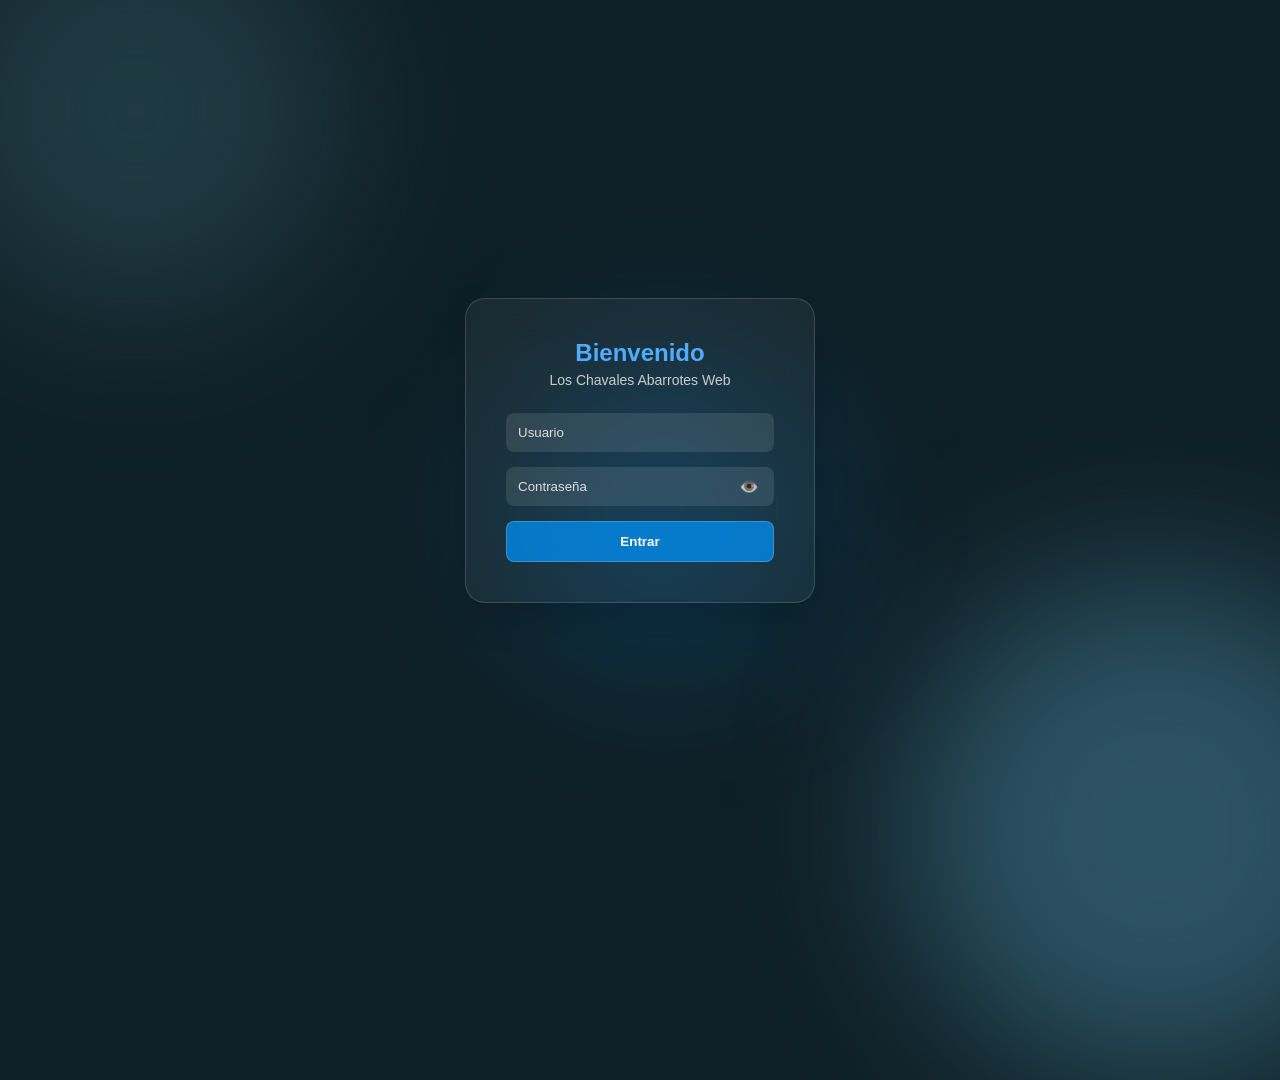
==== index.html @ 0b3d7d85 "LCAW BETA 1.0.0" ====
<!DOCTYPE html>
<html lang="es">
<head>
    <meta charset="UTF-8">
    <meta name="viewport" content="width=device-width, initial-scale=1.0">
    <title>Redirigiendo...</title>
    <meta http-equiv="refresh" content="0; url=pages/login.html">
    
    <style>
        body {
            font-family: Arial, sans-serif;
            display: flex;
            justify-content: center;
            align-items: center;
            height: 100vh;
            background-color: #f4f4f4;
        }
    </style>
</head>
<body>
    <p>Redirigiendo al inicio de sesión...</p>
    
    <script>
        window.location.href = "pages/login.html";
    </script>
</body>
</html>
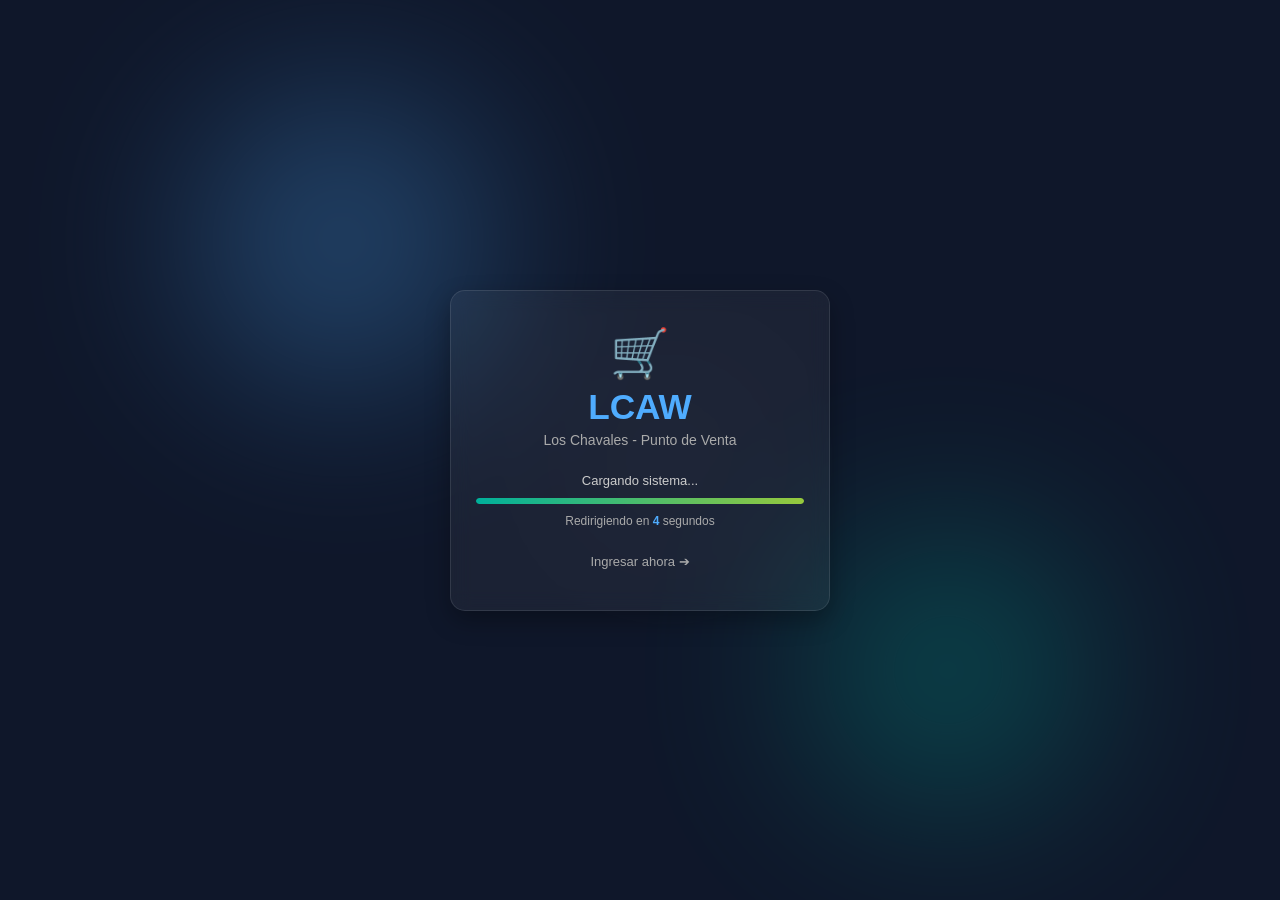
==== commit ca5f3f3e: "Parche de seguridad del Frontend" ====
--- a/index.html
+++ b/index.html
@@ -3,25 +3,49 @@
 <head>
     <meta charset="UTF-8">
     <meta name="viewport" content="width=device-width, initial-scale=1.0">
-    <title>Redirigiendo...</title>
-    <meta http-equiv="refresh" content="0; url=pages/login.html">
-    
-    <style>
-        body {
-            font-family: Arial, sans-serif;
-            display: flex;
-            justify-content: center;
-            align-items: center;
-            height: 100vh;
-            background-color: #f4f4f4;
-        }
-    </style>
+    <title>LCAW - Bienvenido</title>
+    <link rel="stylesheet" href="styles/index.css">
 </head>
 <body>
-    <p>Redirigiendo al inicio de sesión...</p>
-    
+
+    <!-- Fondos animados de cristal -->
+    <div class="orb orb-1"></div>
+    <div class="orb orb-2"></div>
+    <div class="orb orb-3"></div>
+
+    <main class="splash-container">
+        <div class="glass-card">
+            <div class="logo-container">
+                <span class="icon">🛒</span>
+                <h1>LCAW</h1>
+                <p class="subtitle">Los Chavales - Punto de Venta</p>
+            </div>
+
+            <div class="loader-box">
+                <p class="status-text">Cargando sistema...</p>
+                <div class="progress-bar-container">
+                    <div class="progress-bar"></div>
+                </div>
+                <span class="counter-text">Redirigiendo en <strong id="contador">5</strong> segundos</span>
+            </div>
+
+            <a href="pages/login.html" class="btn-saltar">Ingresar ahora ➔</a>
+        </div>
+    </main>
+
     <script>
-        window.location.href = "pages/login.html";
+        let segundos = 5;
+        const elemContador = document.getElementById('contador');
+
+        const intervalo = setInterval(() => {
+            segundos--;
+            if (elemContador) elemContador.textContent = segundos;
+
+            if (segundos <= 0) {
+                clearInterval(intervalo);
+                window.location.href = 'pages/login.html';
+            }
+        }, 1000);
     </script>
 </body>
 </html>
--- a/styles/index.css
+++ b/styles/index.css
@@ -0,0 +1,159 @@
+* {
+    margin: 0;
+    padding: 0;
+    box-sizing: border-box;
+    font-family: 'Segoe UI', Tahoma, Geneva, Verdana, sans-serif;
+}
+
+body {
+    background-color: #0f172a;
+    color: #ffffff;
+    height: 100vh;
+    display: flex;
+    justify-content: center;
+    align-items: center;
+    overflow: hidden;
+    position: relative;
+}
+
+/* Orbes sutiles de fondo con los tonos exactos del POS */
+.orb {
+    position: absolute;
+    border-radius: 50%;
+    filter: blur(90px);
+    opacity: 0.3;
+    z-index: 1;
+    animation: float 12s infinite alternate ease-in-out;
+}
+
+.orb-1 {
+    width: 300px;
+    height: 300px;
+    background: #4facfe;
+    top: 10%;
+    left: 15%;
+}
+
+.orb-2 {
+    width: 280px;
+    height: 280px;
+    background: #00b09b;
+    bottom: 10%;
+    right: 15%;
+    animation-delay: -4s;
+}
+
+.orb-3 {
+    width: 200px;
+    height: 200px;
+    background: rgba(255, 255, 255, 0.1);
+    top: 40%;
+    right: 40%;
+    animation-delay: -8s;
+}
+
+@keyframes float {
+    0% { transform: translateY(0) scale(1); }
+    100% { transform: translateY(-20px) scale(1.05); }
+}
+
+/* Tarjeta contenedora estilo .glass-panel / .card-producto */
+.splash-container {
+    z-index: 10;
+    width: 90%;
+    max-width: 380px;
+}
+
+.glass-card {
+    background: rgba(255, 255, 255, 0.05);
+    backdrop-filter: blur(10px);
+    -webkit-backdrop-filter: blur(10px);
+    border: 1px solid rgba(255, 255, 255, 0.1);
+    border-radius: 15px;
+    padding: 35px 25px;
+    text-align: center;
+    box-shadow: 0 10px 25px rgba(0, 0, 0, 0.3);
+    display: flex;
+    flex-direction: column;
+    align-items: center;
+    gap: 20px;
+}
+
+/* Tipografía y Encabezados */
+.icon {
+    font-size: 3rem;
+    display: block;
+    margin-bottom: 5px;
+}
+
+h1 {
+    font-size: 2.2rem;
+    color: #4facfe;
+    font-weight: bold;
+}
+
+.subtitle {
+    color: #aaa;
+    font-size: 14px;
+    margin-top: 5px;
+}
+
+/* Sección de Carga */
+.loader-box {
+    width: 100%;
+    display: flex;
+    flex-direction: column;
+    gap: 10px;
+    margin-top: 5px;
+}
+
+.status-text {
+    font-size: 13px;
+    color: #ccc;
+}
+
+.progress-bar-container {
+    width: 100%;
+    height: 6px;
+    background: rgba(0, 0, 0, 0.2);
+    border-radius: 8px;
+    overflow: hidden;
+}
+
+.progress-bar {
+    height: 100%;
+    width: 0%;
+    background: linear-gradient(to right, #00b09b, #96c93d);
+    border-radius: 8px;
+    animation: cargar 5s linear forwards;
+}
+
+@keyframes cargar {
+    0% { width: 0%; }
+    100% { width: 100%; }
+}
+
+.counter-text {
+    font-size: 12px;
+    color: #aaa;
+}
+
+.counter-text strong {
+    color: #4facfe;
+    font-weight: bold;
+}
+
+/* Enlace/Botón para Omitir */
+.btn-saltar {
+    color: #aaa;
+    text-decoration: none;
+    font-size: 13px;
+    padding: 6px 12px;
+    border-radius: 8px;
+    transition: 0.2s;
+}
+
+.btn-saltar:hover {
+    color: #ffffff;
+    background: rgba(255, 255, 255, 0.1);
+}
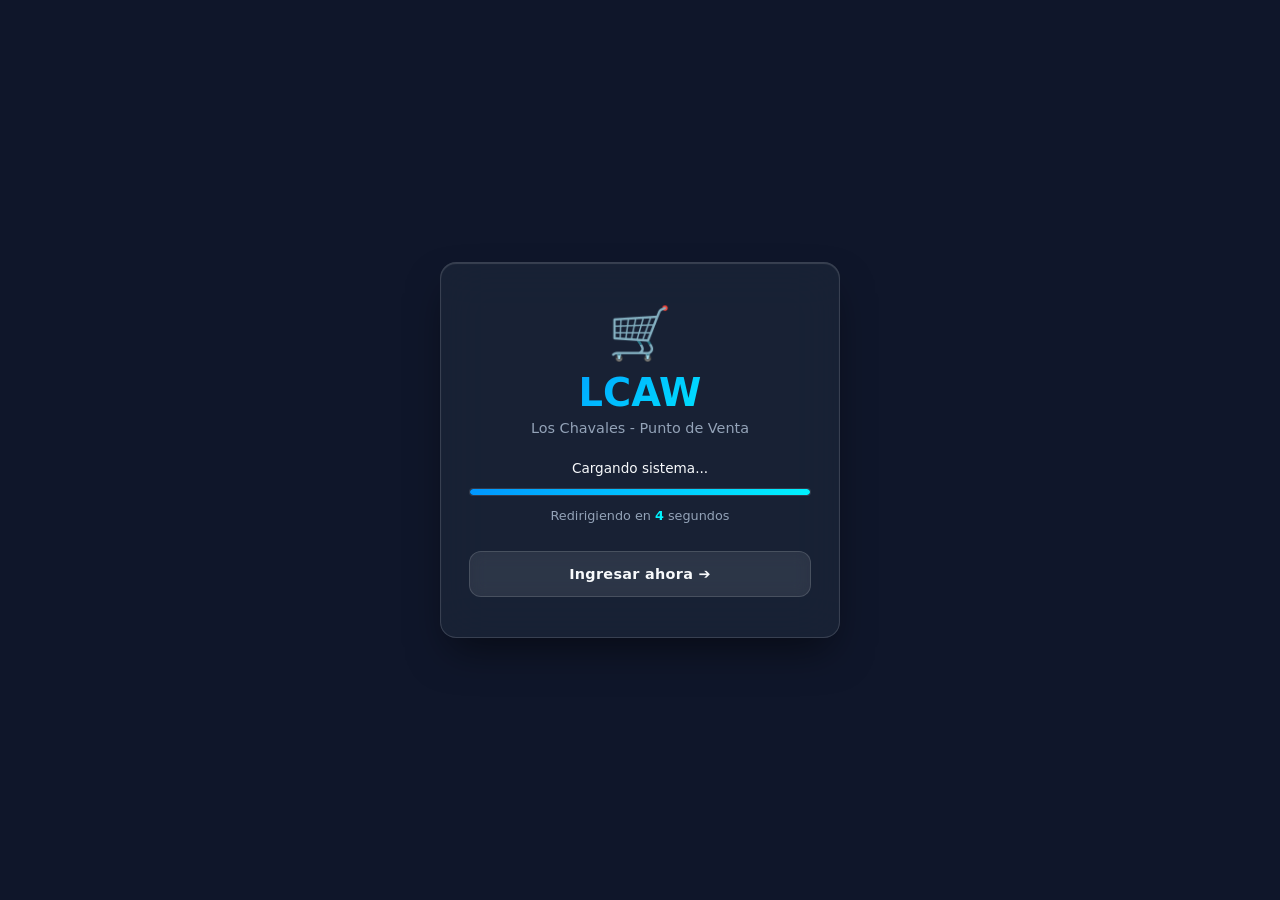
==== commit 4b37fbf8: "Parche de globalizacion de estilos" ====
--- a/index.html
+++ b/index.html
@@ -4,17 +4,14 @@
     <meta charset="UTF-8">
     <meta name="viewport" content="width=device-width, initial-scale=1.0">
     <title>LCAW - Bienvenido</title>
-    <link rel="stylesheet" href="styles/index.css">
+    <link rel="icon" type="image/x-icon" href="/favicon.ico">
+    <link rel="stylesheet" href="/general/global.css">
+    <link rel="stylesheet" href="/styles/index.css">
 </head>
-<body>
-
-    <!-- Fondos animados de cristal -->
-    <div class="orb orb-1"></div>
-    <div class="orb orb-2"></div>
-    <div class="orb orb-3"></div>
+<body class="page-splash">
 
     <main class="splash-container">
-        <div class="glass-card">
+        <div class="glass-card glass-panel">
             <div class="logo-container">
                 <span class="icon">🛒</span>
                 <h1>LCAW</h1>
@@ -29,7 +26,7 @@
                 <span class="counter-text">Redirigiendo en <strong id="contador">5</strong> segundos</span>
             </div>
 
-            <a href="pages/login.html" class="btn-saltar">Ingresar ahora ➔</a>
+            <a href="pages/login.html" class="btn-secundario btn-saltar">Ingresar ahora ➔</a>
         </div>
     </main>
 
--- a/general/global.css
+++ b/general/global.css
@@ -0,0 +1,246 @@
+@import 'variables.css';
+
+/* ==========================================================================
+   GLOBAL.CSS - RESETS, BASE Y COMPONENTES REUTILIZABLES
+   ========================================================================== */
+
+/* === RESETS Y BASE GLOBALES === */
+*, *::before, *::after {
+    margin: 0;
+    padding: 0;
+    box-sizing: border-box;
+    font-family: var(--font-base);
+}
+
+body {
+    min-height: 100vh;
+    min-height: 100dvh;
+    background-color: var(--bg-body);
+    /* Preparado para tus futuros GIFs o Fondos Personalizados */
+    background-size: cover;
+    background-position: center;
+    background-repeat: no-repeat;
+    background-attachment: fixed;
+    color: var(--text-main);
+    overflow-x: hidden;
+    position: relative;
+}
+
+/* Capa overlay oscura opcional para garantizar contraste si usas un GIF brillante */
+body::before {
+    content: "";
+    position: fixed;
+    inset: 0;
+    background: var(--bg-overlay);
+    z-index: 0;
+    pointer-events: none;
+}
+
+/* === PANEL GLASSMÓRFICO BASE === */
+.glass-panel {
+    background: var(--bg-glass);
+    backdrop-filter: var(--blur-lg);
+    -webkit-backdrop-filter: var(--blur-lg);
+    border: 1px solid var(--border-glass);
+    border-radius: var(--radius-lg);
+    box-shadow: 
+        var(--shadow-glass),
+        inset 0 1px 1px rgba(255, 255, 255, 0.15);
+}
+
+/* === INPUTS GLOBALES === */
+input, select, textarea {
+    width: 100%;
+    padding: 14px 18px;
+    border: 1px solid var(--border-glass);
+    border-radius: var(--radius-md);
+    background: var(--bg-glass-input);
+    backdrop-filter: var(--blur-sm);
+    -webkit-backdrop-filter: var(--blur-sm);
+    color: var(--text-main);
+    font-size: 0.95rem;
+    font-weight: 500;
+    outline: none;
+    transition: var(--transition-main);
+}
+
+input:hover, select:hover, textarea:hover {
+    border-color: rgba(255, 255, 255, 0.25);
+    background: var(--bg-glass-input-hover);
+}
+
+input:focus, select:focus, textarea:focus {
+    background: var(--bg-glass-input-focus);
+    border-color: var(--color-accent);
+    box-shadow: var(--shadow-glow);
+    transform: translateY(-1px);
+}
+
+input::placeholder { 
+    color: var(--text-muted); 
+    opacity: 0.85;
+}
+
+/* === TOOLBAR Y BÚSQUEDA FLOTANTE === */
+.toolbar {
+    display: flex;
+    justify-content: space-between;
+    align-items: center;
+    padding: 18px 28px;
+    margin-bottom: 24px;
+    flex-wrap: wrap; 
+    gap: 18px;
+    background: var(--bg-glass);
+    backdrop-filter: var(--blur-lg);
+    -webkit-backdrop-filter: var(--blur-lg);
+    border: 1px solid var(--border-glass);
+    border-radius: var(--radius-lg);
+    box-shadow: 
+        var(--shadow-glass),
+        inset 0 1px 1px rgba(255, 255, 255, 0.15);
+    transition: var(--transition-main);
+}
+
+.toolbar:hover {
+    border-color: rgba(255, 255, 255, 0.22);
+}
+
+.search-box {
+    display: flex;
+    align-items: center;
+    background: var(--bg-glass-input);
+    backdrop-filter: var(--blur-sm);
+    -webkit-backdrop-filter: var(--blur-sm);
+    border: 1px solid var(--border-glass);
+    border-radius: var(--radius-md);
+    padding: 10px 18px;
+    width: 100%;
+    max-width: 380px; 
+    transition: var(--transition-main);
+}
+
+.search-box:hover {
+    border-color: rgba(255, 255, 255, 0.25);
+    background: var(--bg-glass-input-hover);
+}
+
+.search-box:focus-within {
+    box-shadow: var(--shadow-glow);
+    border-color: var(--color-accent);
+    background: var(--bg-glass-input-focus);
+    transform: translateY(-1px);
+}
+
+.search-box svg, 
+.search-box i {
+    color: var(--text-muted);
+    font-size: 1.1rem;
+    transition: color 0.3s ease;
+    flex-shrink: 0;
+}
+
+.search-box:focus-within svg,
+.search-box:focus-within i {
+    color: var(--color-accent);
+}
+
+.search-box input {
+    background: transparent;
+    border: none;
+    padding: 0;
+    margin-left: 12px;
+    backdrop-filter: none;
+    -webkit-backdrop-filter: none;
+}
+
+.search-box input:focus {
+    box-shadow: none;
+    transform: none;
+}
+
+/* === BOTONES GLOBALES === */
+.btn-primario, .btn-secundario {
+    min-height: 46px;
+    padding: 12px 24px;
+    border-radius: var(--radius-md);
+    font-weight: 700;
+    font-size: 0.95rem;
+    letter-spacing: 0.3px;
+    cursor: pointer;
+    transition: var(--transition-main);
+    border: none;
+    display: inline-flex;
+    align-items: center;
+    justify-content: center;
+    gap: 8px;
+    white-space: nowrap;
+    text-decoration: none;
+}
+
+.btn-primario {
+    background: var(--gradient-primary);
+    color: #ffffff;
+    box-shadow: 0 4px 18px rgba(0, 150, 255, 0.38);
+}
+
+.btn-primario:hover { 
+    transform: translateY(-2px) scale(1.02); 
+    box-shadow: 0 8px 25px rgba(0, 242, 254, 0.55); 
+}
+
+.btn-primario:active, .btn-secundario:active {
+    transform: scale(0.98);
+}
+
+.btn-secundario { 
+    background: rgba(255, 255, 255, 0.08); 
+    backdrop-filter: var(--blur-sm);
+    -webkit-backdrop-filter: var(--blur-sm);
+    border: 1px solid var(--border-glass); 
+    color: var(--text-main); 
+}
+
+.btn-secundario:hover { 
+    background: rgba(255, 255, 255, 0.18); 
+    border-color: rgba(255, 255, 255, 0.28);
+    transform: translateY(-2px);
+}
+
+/* === SPINNER Y UTILIDADES === */
+.spinner {
+    width: 48px;
+    height: 48px;
+    border: 4px solid rgba(255, 255, 255, 0.08);
+    border-top: 4px solid var(--color-accent);
+    border-right: 4px solid var(--color-primary);
+    border-radius: 50%;
+    animation: girar 0.75s cubic-bezier(0.68, -0.55, 0.27, 1.55) infinite;
+    filter: drop-shadow(0 0 10px rgba(0, 242, 254, 0.4));
+}
+
+@keyframes girar {
+    0% { transform: rotate(0deg); }
+    100% { transform: rotate(360deg); }
+}
+
+.oculto { 
+    display: none !important; 
+}
+
+/* RESPONSIVE GLOBAL */
+@media (max-width: 820px) {
+    .toolbar { 
+        flex-direction: column; 
+        align-items: stretch; 
+        padding: 16px 20px;
+        gap: 14px;
+    }
+    
+    .search-box { 
+        max-width: 100%; 
+    }
+
+    .btn-primario, .btn-secundario {
+        width: 100%;
+    }
+}
--- a/styles/index.css
+++ b/styles/index.css
@@ -1,131 +1,87 @@
-* {
-    margin: 0;
-    padding: 0;
-    box-sizing: border-box;
-    font-family: 'Segoe UI', Tahoma, Geneva, Verdana, sans-serif;
-}
+/* ==========================================================================
+   INDEX.CSS - ESTILOS ESPECÍFICOS DE LA PANTALLA DE BIENVENIDA (SPLASH)
+   ========================================================================== */
 
-body {
-    background-color: #0f172a;
-    color: #ffffff;
-    height: 100vh;
+body.page-splash {
     display: flex;
     justify-content: center;
     align-items: center;
+    height: 100vh;
+    height: 100dvh;
+    margin: 0;
     overflow: hidden;
-    position: relative;
 }
 
-/* Orbes sutiles de fondo con los tonos exactos del POS */
-.orb {
-    position: absolute;
-    border-radius: 50%;
-    filter: blur(90px);
-    opacity: 0.3;
-    z-index: 1;
-    animation: float 12s infinite alternate ease-in-out;
-}
-
-.orb-1 {
-    width: 300px;
-    height: 300px;
-    background: #4facfe;
-    top: 10%;
-    left: 15%;
-}
-
-.orb-2 {
-    width: 280px;
-    height: 280px;
-    background: #00b09b;
-    bottom: 10%;
-    right: 15%;
-    animation-delay: -4s;
-}
-
-.orb-3 {
-    width: 200px;
-    height: 200px;
-    background: rgba(255, 255, 255, 0.1);
-    top: 40%;
-    right: 40%;
-    animation-delay: -8s;
-}
-
-@keyframes float {
-    0% { transform: translateY(0) scale(1); }
-    100% { transform: translateY(-20px) scale(1.05); }
-}
-
-/* Tarjeta contenedora estilo .glass-panel / .card-producto */
+/* Tarjeta contenedora centrada */
 .splash-container {
     z-index: 10;
     width: 90%;
-    max-width: 380px;
+    max-width: 400px;
 }
 
 .glass-card {
-    background: rgba(255, 255, 255, 0.05);
-    backdrop-filter: blur(10px);
-    -webkit-backdrop-filter: blur(10px);
-    border: 1px solid rgba(255, 255, 255, 0.1);
-    border-radius: 15px;
-    padding: 35px 25px;
+    padding: 40px 28px;
     text-align: center;
-    box-shadow: 0 10px 25px rgba(0, 0, 0, 0.3);
     display: flex;
     flex-direction: column;
     align-items: center;
-    gap: 20px;
+    gap: 24px;
 }
 
-/* Tipografía y Encabezados */
+/* Tipografía e Iconos */
 .icon {
-    font-size: 3rem;
+    font-size: 3.2rem;
     display: block;
-    margin-bottom: 5px;
+    margin-bottom: 8px;
 }
 
-h1 {
-    font-size: 2.2rem;
-    color: #4facfe;
-    font-weight: bold;
+.logo-container h1 {
+    font-size: 2.4rem;
+    font-weight: 800;
+    background: var(--gradient-primary);
+    -webkit-background-clip: text;
+    background-clip: text;
+    -webkit-text-fill-color: transparent;
+    line-height: 1.1;
 }
 
 .subtitle {
-    color: #aaa;
-    font-size: 14px;
-    margin-top: 5px;
+    color: var(--text-muted);
+    font-size: 0.9rem;
+    margin-top: 6px;
+    font-weight: 500;
 }
 
-/* Sección de Carga */
+/* Barra de carga animada */
 .loader-box {
     width: 100%;
     display: flex;
     flex-direction: column;
-    gap: 10px;
-    margin-top: 5px;
+    gap: 12px;
 }
 
 .status-text {
-    font-size: 13px;
-    color: #ccc;
+    font-size: 0.85rem;
+    color: var(--text-main);
+    font-weight: 500;
 }
 
 .progress-bar-container {
     width: 100%;
-    height: 6px;
-    background: rgba(0, 0, 0, 0.2);
-    border-radius: 8px;
+    height: 8px;
+    background: var(--bg-glass-input);
+    border: 1px solid var(--border-glass);
+    border-radius: var(--radius-full);
     overflow: hidden;
 }
 
 .progress-bar {
     height: 100%;
     width: 0%;
-    background: linear-gradient(to right, #00b09b, #96c93d);
-    border-radius: 8px;
+    background: var(--gradient-primary);
+    border-radius: var(--radius-full);
     animation: cargar 5s linear forwards;
+    box-shadow: var(--shadow-glow);
 }
 
 @keyframes cargar {
@@ -134,26 +90,18 @@
 }
 
 .counter-text {
-    font-size: 12px;
-    color: #aaa;
+    font-size: 0.8rem;
+    color: var(--text-muted);
 }
 
 .counter-text strong {
-    color: #4facfe;
-    font-weight: bold;
+    color: var(--color-accent);
+    font-weight: 700;
 }
 
-/* Enlace/Botón para Omitir */
+/* Botón de omisión integrado con tokens globales */
 .btn-saltar {
-    color: #aaa;
-    text-decoration: none;
-    font-size: 13px;
-    padding: 6px 12px;
-    border-radius: 8px;
-    transition: 0.2s;
-}
-
-.btn-saltar:hover {
-    color: #ffffff;
-    background: rgba(255, 255, 255, 0.1);
+    width: 100%;
+    margin-top: 4px;
+    font-size: 0.9rem;
 }
